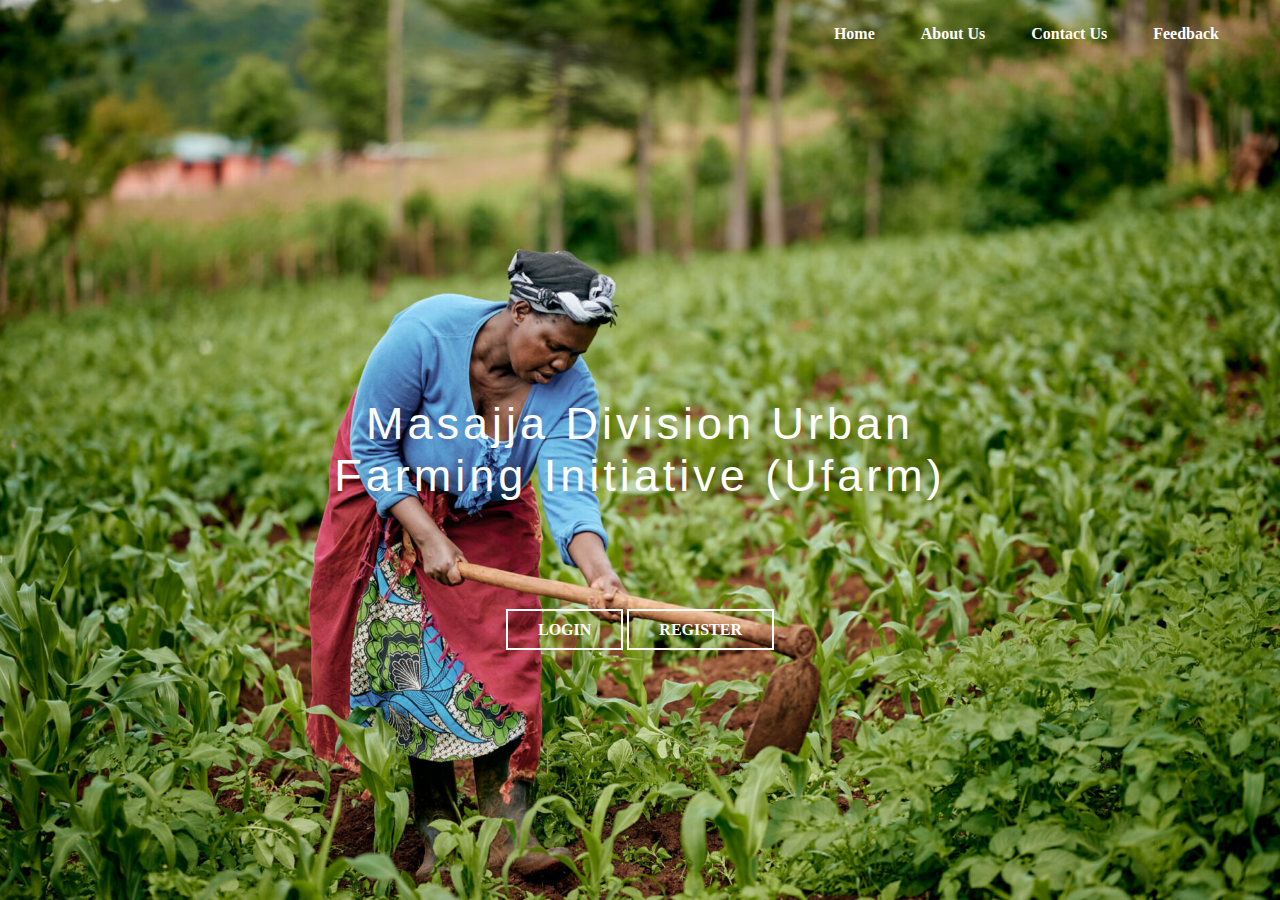
==== index.html @ 87e00b73 "1st commit" ====
<!doctype html>
<html lang="en">
  <head>
    <meta charset="utf-8">
    <meta name="viewport" content="width=device-width, initial-scale=1">
    <link href="css/boostrap-5.3/css/bootstrap.css" rel="stylesheet">
    <link rel="stylesheet" href="https://cdn.jsdelivr.net/npm/bootstrap-icons@1.10.3/font/bootstrap-icons.css">
    <link rel="stylesheet" href="/css/custom.css">
    <title>U-Farm</title>
  </head>
  <body>
   
    <header>
      <div class="main">
        <ul>
          <li><a href="#"><strong>Home</strong></a></li>
          <li><a href="/products.html"><strong>About Us</strong></a></li>
          <li><a href="/products.html"><strong>Contact Us</strong></a></li>
          <li><a href="/products.html"><strong>Feedback</strong></a></li>
        </ul>
      </div>
      <div class="title">
        <h1>Masajja Division Urban Farming Initiative (Ufarm)</h1>
      </div>
      <div class="button">
        <a href="/auth/login.html" class="btn"><strong>Login</strong></a>
        <a href="/auth/register.html" class="btn"><strong>Register</strong></a></div>
   


<!-- image slider
    <div class="container-fluid" id="slider-container">
        <div id="carouselExampleCaptions" class="carousel slide">
            <div class="carousel-indicators">
              <button type="button" data-bs-target="#carouselExampleCaptions" data-bs-slide-to="0" class="active" aria-current="true" aria-label="Slide 1"></button>
              <button type="button" data-bs-target="#carouselExampleCaptions" data-bs-slide-to="1" aria-label="Slide 2"></button>
              <button type="button" data-bs-target="#carouselExampleCaptions" data-bs-slide-to="2" aria-label="Slide 3"></button>
            </div>
            <div class="carousel-inner">
              <div class="carousel-item active">
                <img src="/images/farmer.jpg" class="d-block w-100" alt="...">
                <div class="carousel-caption d-none d-md-block">
                  <h5>First slide label</h5>
                  <p>Some representative placeholder content for the first slide.</p>
                </div>
              </div>
              <div class="carousel-item">
                <img src="/images/farmer.jpg" class="d-block w-100" alt="...">
                <div class="carousel-caption d-none d-md-block">
                  <h5>Second slide label</h5>
                  <p>Some representative placeholder content for the second slide.</p>
                </div>
              </div>
              <div class="carousel-item">
                <img src="/images/farmer.jpg" class="d-block w-100" alt="...">
                <div class="carousel-caption d-none d-md-block">
                  <h5>Third slide label</h5>
                  <p>Some representative placeholder content for the third slide.</p>
                </div>
              </div>
            </div>
            <button class="carousel-control-prev" type="button" data-bs-target="#carouselExampleCaptions" data-bs-slide="prev">
              <span class="carousel-control-prev-icon" aria-hidden="true"></span>
              <span class="visually-hidden">Previous</span>
            </button>
            <button class="carousel-control-next" type="button" data-bs-target="#carouselExampleCaptions" data-bs-slide="next">
              <span class="carousel-control-next-icon" aria-hidden="true"></span>
              <span class="visually-hidden">Next</span>
            </button>
          </div>
    </div> 

    <div class="container"></div> -->

</header>

    <script src="css/boostrap-5.3/js/bootstrap.bundle.js"></script>

    
  </body>
</html>
---- css/custom.css ----
/**********ABOUT US PAGE****************/
*{
	margin: 0;
	padding: 0;
	font-family: Century Gothic;
}

header{
	background-image: url('/images/farmer.jpg'); 
	height: 100vh;
	background-size: cover;
	background-position: center;
}

/*.d-block{
    height: 100vh;
	background-size: cover;
	background-position: center;
}*/


ul{
	float: right;
	list-style-type: none;
	margin-top: 25px;
}
ul li{
	display: inline-block;
}
ul li a{
	text-decoration: none;
	color: #fff;
    padding: 5px 20px;
    border: 1px solid transparent;
    transition: 0.6s ease;
}
ul li a:hover{
	background-color: #fff;
	color: #000;
}
ul li.active a{
		background-color: #fff;
	color: #000;
}
.logo img{
	float: left;
	width: 150px;
	height: auto;
}
.main{
	max-width: 1200px;
	margin: auto;
}
.title{
	position: absolute;
	top:50%;
	left: 50%;
	transform: translate(-50%,-50%);
}
.title h1{
	color:#fff;
	font-size: 45px;
}
.button{
	position: absolute;
	top:70%;
	left: 50%;
	transform: translate(-50%,-50%);
}
.btn{
	border: 2px solid #fff;
	padding: 10px 30px;
	color:#fff;
	text-decoration: none;
	transition: 0.6s ease;
}
.btn:hover{
		background-color: #fff;
	color: #000;
}

/**********ABOUT US PAGE ENDS****************/



/**************Login and Signup**************/


/*Sign up form css*/

body {
    background: #76b852;
    /* fallback for old browsers */
    background: -webkit-linear-gradient(to top, #76b852, #8DC26F);
    background: -moz-linear-gradient(to top, #76b852, #8DC26F);
    background: -o-linear-gradient(to top, #76b852, #8DC26F);
    background: linear-gradient(to top, #76b852, #8DC26F);
    background-size: cover;
    background-attachment: fixed;
    font-family: 'Roboto', sans-serif;
  }
  
  h1 {
    font-size: 3em;
    text-align: center;
    color: black;
    font-weight: 100;
    text-transform: capitalize;
    letter-spacing: 4px;
    font-family: 'Roboto', sans-serif;
  }
  
  /*-- main --*/
  .main-w3layouts {
    padding: 3em 0 1em;
  }
  
  .main-agileinfo {
    width: 35%;
    margin: 3em auto;
    background: rgba(0, 0, 0, 0.18);
    background-size: cover;
  }
  
  .agileits-top {
    padding: 3em;
  }
  
  input[type="text"], input[type="email"], input[type="password"] {
    font-size: 0.9em;
    color: #fff;
    font-weight: 100;
    width: 94.5%;
    display: block;
    border: none;
    padding: 0.8em;
    border: solid 1px rgba(255, 255, 255, 0.37);
    transition: all 0.3s cubic-bezier(0.64, 0.09, 0.08, 1);
    background: -webkit-linear-gradient(top, rgba(255, 255, 255, 0) 96%, #fff 4%);
    background: linear-gradient(to bottom, rgba(255, 255, 255, 0) 96%, #fff 4%);
    background-position: -800px 0;
    background-size: 100%;
    background-repeat: no-repeat;

    font-family: 'Roboto', sans-serif;
  }
  
  input.email, input.text.w3lpass {
    margin: 2em 0;
  }
  
  .text:focus, .text:valid {
    box-shadow: none;
    outline: none;
    background-position: 0 0;
  }
  
  
  
  ::-webkit-input-placeholder {
    color: #fff;
    font-weight: 100;
  }
  
  :-moz-placeholder {
    /* Firefox 18- */
    color: #fff;
  }
  
  ::-moz-placeholder {
    /* Firefox 19+ */
    color: #fff;
  }
  
  :-ms-input-placeholder {
    color: #fff;
  }
  
  input[type="submit"] {
    font-size: .9em;
    color: #fff;
    background: #76b852;
    outline: none;
    border: 1px solid #76b852;
    cursor: pointer;
    padding: 0.9em;
    
    width: 100%;
    margin: 2em 0;
    letter-spacing: 4px;
  }
  
  input[type="submit"]:hover {
    -webkit-transition: .5s all;
    -moz-transition: .5s all;
    -o-transition: .5s all;
    -ms-transition: .5s all;
    transition: .5s all;
    background: #8DC26F;
  }
  
  .agileits-top p {
    font-size: 1em;
    color: #fff;
    text-align: center;
    letter-spacing: 1px;
    font-weight: 300;
  }
  
  .agileits-top p a {
    color: #fff;
    -webkit-transition: .5s all;
    -moz-transition: .5s all;
    transition: .5s all;
    font-weight: 400;
  }
  
  .agileits-top p a:hover {
    color: #76b852;
  }
  
  /*-- //main --*/
  
  /*-- checkbox --*/
  .wthree-text label {
    font-size: 0.9em;
    color: #fff;
    font-weight: 200;
    cursor: pointer;
    position: relative;
  }
  
  input.checkbox {
    background: #8DC26F;
    cursor: pointer;
    width: 1.2em;
    height: 1.2em;
  }
  
  input.checkbox:before {
    content: "";
    position: absolute;
    width: 1.2em;
    height: 1.2em;
    background: inherit;
    cursor: pointer;
  }
  
  input.checkbox:after {
    content: "";
    position: absolute;
    top: 0px;
    left: 0;
    z-index: 1;
    width: 1.2em;
    height: 1.2em;
    border: 1px solid #fff;
    -webkit-transition: .4s ease-in-out;
    -moz-transition: .4s ease-in-out;
    -o-transition: .4s ease-in-out;
    transition: .4s ease-in-out;
  }
  
  input.checkbox:checked:after {
    -webkit-transform: rotate(-45deg);
    -moz-transform: rotate(-45deg);
    -o-transform: rotate(-45deg);
    -ms-transform: rotate(-45deg);
    transform: rotate(-45deg);
    height: .5rem;
    border-color: #fff;
    border-top-color: transparent;
    border-right-color: transparent;
  }
  
  .anim input.checkbox:checked:after {
    -webkit-transform: rotate(-45deg);
    -moz-transform: rotate(-45deg);
    -o-transform: rotate(-45deg);
    -ms-transform: rotate(-45deg);
    transform: rotate(-45deg);
    height: .5rem;
    border-color: transparent;
    border-right-color: transparent;
    animation: .4s rippling .4s ease;
    animation-fill-mode: forwards;
  }
  
  @keyframes rippling {
    50% {
      border-left-color: #fff;
    }
  
    100% {
      border-bottom-color: #fff;
      border-left-color: #fff;
    }
  }
  
  /*-- //checkbox --*/

  .wrapper {
    position: relative;
    overflow: hidden;
  }
  
  @-webkit-keyframes square {
    0% {
      -webkit-transform: translateY(0);
      -moz-transform: translateY(0);
      -o-transform: translateY(0);
      -ms-transform: translateY(0);
      transform: translateY(0);
    }
  
    100% {
      -webkit-transform: translateY(-700px) rotate(600deg);
      -moz-transform: translateY(-700px) rotate(600deg);
      -o-transform: translateY(-700px) rotate(600deg);
      -ms-transform: translateY(-700px) rotate(600deg);
      transform: translateY(-700px) rotate(600deg);
    }
  }
  
  @keyframes square {
    0% {
      -webkit-transform: translateY(0);
      -moz-transform: translateY(0);
      -o-transform: translateY(0);
      -ms-transform: translateY(0);
      transform: translateY(0);
    }
  
    100% {
      -webkit-transform: translateY(-700px) rotate(600deg);
      -moz-transform: translateY(-700px) rotate(600deg);
      -o-transform: translateY(-700px) rotate(600deg);
      -ms-transform: translateY(-700px) rotate(600deg);
      transform: translateY(-700px) rotate(600deg);
    }
  }
  
    .wthree-text ul li, .wthree-text ul li:nth-child(2) {
      display: block;
      float: none;
    }
  
    .wthree-text ul li:nth-child(2) {
      margin-top: 1.5em;
    }
  
    input[type="submit"] {
      margin: 2em 0 1.5em;
      letter-spacing: 3px;
    }
  
    input[type="submit"] {
      margin: 2em 0 1.5em;
    }
  
    .colorlibcopy-agile {
      margin: 1em 0 1em;
    }
  
    .colorlibcopy-agile p {
      padding: 0 1em;
    }
  
  
  @media(max-width:375px) {
    .agileits-top p {
      letter-spacing: 0px;
    }
  }
  
  @media(max-width:320px) {
    .main-w3layouts {
      padding: 1.5em 0 0;
    }
  
    .agileits-top {
      padding: 1.2em;
    }
  
    .colorlibcopy-agile {
      margin: 0 0 1em;
    }
  
    input[type="text"], input[type="email"], input[type="password"] {
      width: 89.5%;
      font-size: 0.85em;
    }
  
    .main-agileinfo {
      width: 92%;
      margin: 1em auto;
    }
  
    input[type="submit"] {
      margin: 1.5em 0;
      padding: 0.8em;
      font-size: .85em;
    }
  
    .colorlibcopy-agile p {
      font-size: .85em;
    }
  
    .wthree-text label {
      font-size: 0.85em;
    }
  
    .main-w3layouts {
      padding: 1em 0 0;
    }
  }

  /*End of Sign up AND login form css*/


  /***********Body CSS*********/


/*Typography*/
html {font: 16px 'Open Sans Condensed', 'Roboto Condensed', Verdana, sans-serif;}
h1 {font-size: 2.25em;}
h2 {font-size: 2em;}
h3 {font-size: 1.75em;}
h4 {font-size: 1.5em;}
p {font-size: 1.25em;}
/*Layout*/
html,
body {
  width: 100%;
  height: 100%;
}

.wrapper {
  margin: auto;
  width: 60em;/*960px*/
  //min-height: 100%;
}

header,
nav,
section,
footer {
  float: left;
  width: 100%;
}
a {
  text-decoration: none;
  transition: color .25s;
}
.button {
  display: block;
  padding: .75em 1.25em;
  font-size: 1em;
  font-weight: bold;
  text-transform: uppercase;
}


/*Sections*/
section {margin: 1em 0;}
section h1 {text-transform: uppercase;}

.vertical {
  width: 0;
  height: 10px;
}
/*Intro*/
.sec-intro {position: relative;}
.sec-intro img {
  width: 100%;
}
.sec-intro h1 {
  position: absolute;
  bottom: .5em;
  left: .5em;
  padding: .5em;
  background: rgba(0,0,0,.5);
  color: #fff;
}
/*Boxes*/
.box {
  float: left;
  padding: 1.5em 1em;
  width: 25%;
  height: 400px;
  border-top: .1em solid lightGrey;
}

.box:last-child {border-right: .1em solid $lightGrey;}
.box h1 {text-align: center;}
.box p {
  margin-top: 4em;
  height: 6em;
  text-align: justify;
}
.box .button {
  margin: 4em auto;
}
/*Events*/
.sec-events > h1 {margin-top: 1em;}
.sec-events article {
  float: left;
  padding: 0 .25em;
  width: 25%;
  text-align: justify;
}
.sec-events article h1,
.sec-events article p {
  display: block;
  margin: .5em 0;
  padding: .25em 1em;
  font-size: 110%;
}
.sec-events article a {float: right;padding-right: 1em;}
.sec-events article h1 {font-weight: bold;text-align: center;}
/*Projects*/
.sec-projects {width: 60%;}
.sec-projects > h1 {
  margin-top: 1em;
  text-align: center;
}
.sec-projects article {
  padding: .5em 0;
  width: 100%;
}
.sec-projects article h1,
.sec-projects article p {font-size: 110%;}
.sec-projects article h1 {font-weight: bold;}
.sec-projects article p {
  margin: .5em .5em .5em 0;
  text-align: justify;
}
.sec-projects p a {float: right;}
.sec-projects button {
  position: relative;
  left: 80%;
}
/*Standards*/
.sec-standards {width: 40%;}
.sec-standards > h1 {
  margin-top: 1em;
  text-align: center;
}
.sec-standards article {
  float: left;
  padding: .5em 1em;
  width: 50%;
  text-align: justify;
}
.sec-standards article:last-child {padding: .5em 0;}
.sec-standards article h1 {text-align: center;}
/*Partners*/
.sec-partners h1 {margin-top: 1em;}
.sec-partners .row {
  float: left;
  margin: 2em 0;
  width: 100%;
}
.logo-container {
  float: left;
  width: 16%;
  width: 100px;
}
.logo-container:not(:first-child) {margin-left: 7.5%;}
.logo-container:first-child {margin-top: .2em;}
.logo-container:nth-of-type(2) img {margin-top: 1.2em}
.logo-container:nth-of-type(3) img {margin-top: 1.8em;}
.logo-container:nth-of-type(4) img {margin-top: 2.35em;}
.logo-container:nth-of-type(5) img {margin-top: .35em;}
.logo-container:last-of-type img {margin-top: .65em;}
.sec-partners img {
  float: left;
  width: 100%;
}
/*Footer*/
footer {
  padding: 2em 0;
  width: 100%;
  text-align: center;
  background: lightGrey;
}
footer .nav-ul {justify-content: center;margin-bottom: 1em;}
footer li:not(:first-child) {margin-left: .75em;}
footer li:first-child a {color:Black;}
footer a {
  font-size: 1.25em;
  font-weight: bold;
  color: black;
}
.copy {font-size: .85em;}

span{
    color: rgb(65, 196, 225);
}

/**************Login and Signup ends here*******/
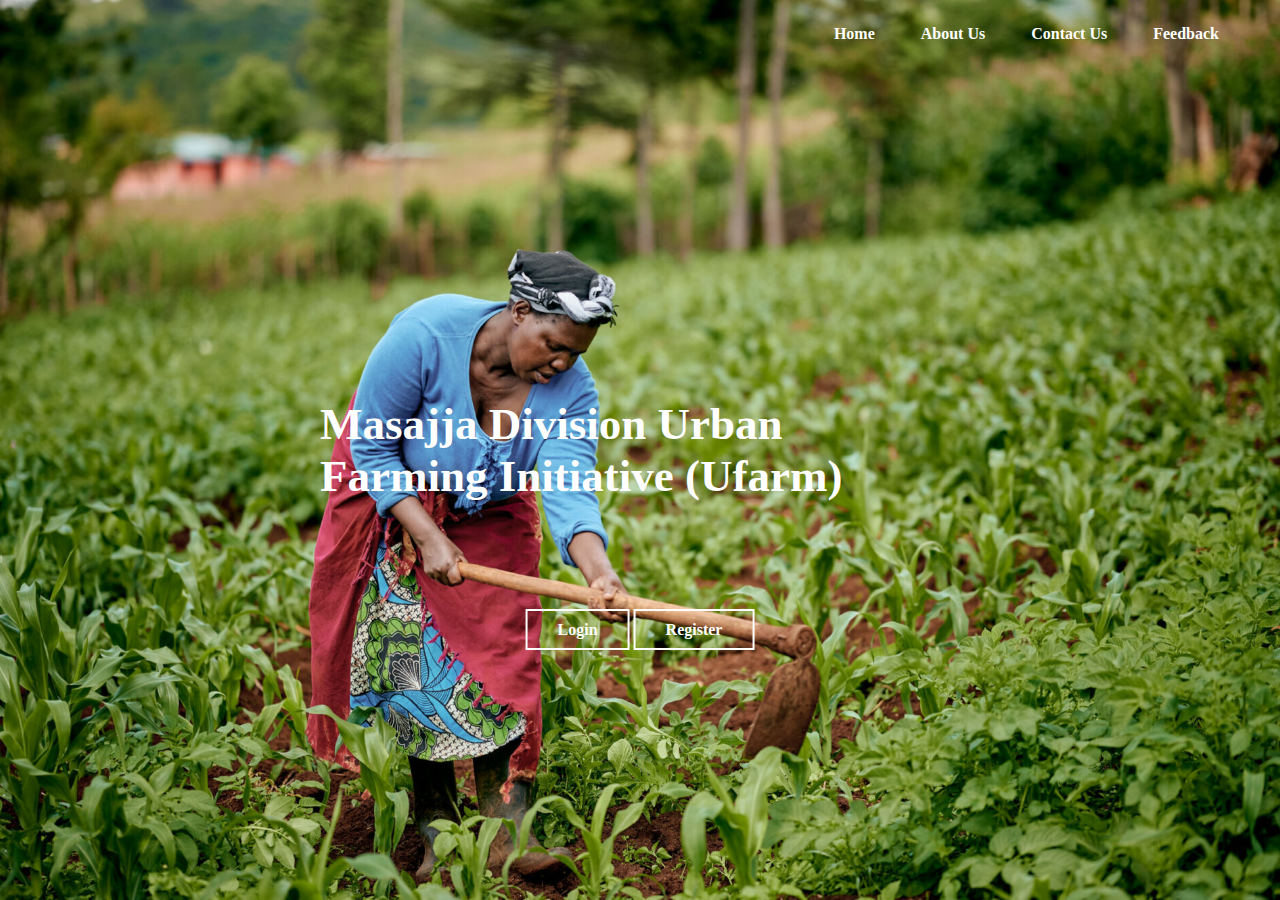
==== commit 72e616b6: "1st commit2" ====
--- a/index.html
+++ b/index.html
@@ -27,55 +27,10 @@
         <a href="/auth/register.html" class="btn"><strong>Register</strong></a></div>
    
 
-
-<!-- image slider
-    <div class="container-fluid" id="slider-container">
-        <div id="carouselExampleCaptions" class="carousel slide">
-            <div class="carousel-indicators">
-              <button type="button" data-bs-target="#carouselExampleCaptions" data-bs-slide-to="0" class="active" aria-current="true" aria-label="Slide 1"></button>
-              <button type="button" data-bs-target="#carouselExampleCaptions" data-bs-slide-to="1" aria-label="Slide 2"></button>
-              <button type="button" data-bs-target="#carouselExampleCaptions" data-bs-slide-to="2" aria-label="Slide 3"></button>
-            </div>
-            <div class="carousel-inner">
-              <div class="carousel-item active">
-                <img src="/images/farmer.jpg" class="d-block w-100" alt="...">
-                <div class="carousel-caption d-none d-md-block">
-                  <h5>First slide label</h5>
-                  <p>Some representative placeholder content for the first slide.</p>
-                </div>
-              </div>
-              <div class="carousel-item">
-                <img src="/images/farmer.jpg" class="d-block w-100" alt="...">
-                <div class="carousel-caption d-none d-md-block">
-                  <h5>Second slide label</h5>
-                  <p>Some representative placeholder content for the second slide.</p>
-                </div>
-              </div>
-              <div class="carousel-item">
-                <img src="/images/farmer.jpg" class="d-block w-100" alt="...">
-                <div class="carousel-caption d-none d-md-block">
-                  <h5>Third slide label</h5>
-                  <p>Some representative placeholder content for the third slide.</p>
-                </div>
-              </div>
-            </div>
-            <button class="carousel-control-prev" type="button" data-bs-target="#carouselExampleCaptions" data-bs-slide="prev">
-              <span class="carousel-control-prev-icon" aria-hidden="true"></span>
-              <span class="visually-hidden">Previous</span>
-            </button>
-            <button class="carousel-control-next" type="button" data-bs-target="#carouselExampleCaptions" data-bs-slide="next">
-              <span class="carousel-control-next-icon" aria-hidden="true"></span>
-              <span class="visually-hidden">Next</span>
-            </button>
-          </div>
-    </div> 
-
-    <div class="container"></div> -->
-
 </header>
 
     <script src="css/boostrap-5.3/js/bootstrap.bundle.js"></script>
 
-    
+    <script src="js/custom.js"></script>
   </body>
 </html>
--- a/css/custom.css
+++ b/css/custom.css
@@ -11,12 +11,6 @@
 	background-size: cover;
 	background-position: center;
 }
-
-/*.d-block{
-    height: 100vh;
-	background-size: cover;
-	background-position: center;
-}*/
 
 
 ul{
@@ -80,522 +74,3 @@
 }
 
 /**********ABOUT US PAGE ENDS****************/
-
-
-
-/**************Login and Signup**************/
-
-
-/*Sign up form css*/
-
-body {
-    background: #76b852;
-    /* fallback for old browsers */
-    background: -webkit-linear-gradient(to top, #76b852, #8DC26F);
-    background: -moz-linear-gradient(to top, #76b852, #8DC26F);
-    background: -o-linear-gradient(to top, #76b852, #8DC26F);
-    background: linear-gradient(to top, #76b852, #8DC26F);
-    background-size: cover;
-    background-attachment: fixed;
-    font-family: 'Roboto', sans-serif;
-  }
-  
-  h1 {
-    font-size: 3em;
-    text-align: center;
-    color: black;
-    font-weight: 100;
-    text-transform: capitalize;
-    letter-spacing: 4px;
-    font-family: 'Roboto', sans-serif;
-  }
-  
-  /*-- main --*/
-  .main-w3layouts {
-    padding: 3em 0 1em;
-  }
-  
-  .main-agileinfo {
-    width: 35%;
-    margin: 3em auto;
-    background: rgba(0, 0, 0, 0.18);
-    background-size: cover;
-  }
-  
-  .agileits-top {
-    padding: 3em;
-  }
-  
-  input[type="text"], input[type="email"], input[type="password"] {
-    font-size: 0.9em;
-    color: #fff;
-    font-weight: 100;
-    width: 94.5%;
-    display: block;
-    border: none;
-    padding: 0.8em;
-    border: solid 1px rgba(255, 255, 255, 0.37);
-    transition: all 0.3s cubic-bezier(0.64, 0.09, 0.08, 1);
-    background: -webkit-linear-gradient(top, rgba(255, 255, 255, 0) 96%, #fff 4%);
-    background: linear-gradient(to bottom, rgba(255, 255, 255, 0) 96%, #fff 4%);
-    background-position: -800px 0;
-    background-size: 100%;
-    background-repeat: no-repeat;
-
-    font-family: 'Roboto', sans-serif;
-  }
-  
-  input.email, input.text.w3lpass {
-    margin: 2em 0;
-  }
-  
-  .text:focus, .text:valid {
-    box-shadow: none;
-    outline: none;
-    background-position: 0 0;
-  }
-  
-  
-  
-  ::-webkit-input-placeholder {
-    color: #fff;
-    font-weight: 100;
-  }
-  
-  :-moz-placeholder {
-    /* Firefox 18- */
-    color: #fff;
-  }
-  
-  ::-moz-placeholder {
-    /* Firefox 19+ */
-    color: #fff;
-  }
-  
-  :-ms-input-placeholder {
-    color: #fff;
-  }
-  
-  input[type="submit"] {
-    font-size: .9em;
-    color: #fff;
-    background: #76b852;
-    outline: none;
-    border: 1px solid #76b852;
-    cursor: pointer;
-    padding: 0.9em;
-    
-    width: 100%;
-    margin: 2em 0;
-    letter-spacing: 4px;
-  }
-  
-  input[type="submit"]:hover {
-    -webkit-transition: .5s all;
-    -moz-transition: .5s all;
-    -o-transition: .5s all;
-    -ms-transition: .5s all;
-    transition: .5s all;
-    background: #8DC26F;
-  }
-  
-  .agileits-top p {
-    font-size: 1em;
-    color: #fff;
-    text-align: center;
-    letter-spacing: 1px;
-    font-weight: 300;
-  }
-  
-  .agileits-top p a {
-    color: #fff;
-    -webkit-transition: .5s all;
-    -moz-transition: .5s all;
-    transition: .5s all;
-    font-weight: 400;
-  }
-  
-  .agileits-top p a:hover {
-    color: #76b852;
-  }
-  
-  /*-- //main --*/
-  
-  /*-- checkbox --*/
-  .wthree-text label {
-    font-size: 0.9em;
-    color: #fff;
-    font-weight: 200;
-    cursor: pointer;
-    position: relative;
-  }
-  
-  input.checkbox {
-    background: #8DC26F;
-    cursor: pointer;
-    width: 1.2em;
-    height: 1.2em;
-  }
-  
-  input.checkbox:before {
-    content: "";
-    position: absolute;
-    width: 1.2em;
-    height: 1.2em;
-    background: inherit;
-    cursor: pointer;
-  }
-  
-  input.checkbox:after {
-    content: "";
-    position: absolute;
-    top: 0px;
-    left: 0;
-    z-index: 1;
-    width: 1.2em;
-    height: 1.2em;
-    border: 1px solid #fff;
-    -webkit-transition: .4s ease-in-out;
-    -moz-transition: .4s ease-in-out;
-    -o-transition: .4s ease-in-out;
-    transition: .4s ease-in-out;
-  }
-  
-  input.checkbox:checked:after {
-    -webkit-transform: rotate(-45deg);
-    -moz-transform: rotate(-45deg);
-    -o-transform: rotate(-45deg);
-    -ms-transform: rotate(-45deg);
-    transform: rotate(-45deg);
-    height: .5rem;
-    border-color: #fff;
-    border-top-color: transparent;
-    border-right-color: transparent;
-  }
-  
-  .anim input.checkbox:checked:after {
-    -webkit-transform: rotate(-45deg);
-    -moz-transform: rotate(-45deg);
-    -o-transform: rotate(-45deg);
-    -ms-transform: rotate(-45deg);
-    transform: rotate(-45deg);
-    height: .5rem;
-    border-color: transparent;
-    border-right-color: transparent;
-    animation: .4s rippling .4s ease;
-    animation-fill-mode: forwards;
-  }
-  
-  @keyframes rippling {
-    50% {
-      border-left-color: #fff;
-    }
-  
-    100% {
-      border-bottom-color: #fff;
-      border-left-color: #fff;
-    }
-  }
-  
-  /*-- //checkbox --*/
-
-  .wrapper {
-    position: relative;
-    overflow: hidden;
-  }
-  
-  @-webkit-keyframes square {
-    0% {
-      -webkit-transform: translateY(0);
-      -moz-transform: translateY(0);
-      -o-transform: translateY(0);
-      -ms-transform: translateY(0);
-      transform: translateY(0);
-    }
-  
-    100% {
-      -webkit-transform: translateY(-700px) rotate(600deg);
-      -moz-transform: translateY(-700px) rotate(600deg);
-      -o-transform: translateY(-700px) rotate(600deg);
-      -ms-transform: translateY(-700px) rotate(600deg);
-      transform: translateY(-700px) rotate(600deg);
-    }
-  }
-  
-  @keyframes square {
-    0% {
-      -webkit-transform: translateY(0);
-      -moz-transform: translateY(0);
-      -o-transform: translateY(0);
-      -ms-transform: translateY(0);
-      transform: translateY(0);
-    }
-  
-    100% {
-      -webkit-transform: translateY(-700px) rotate(600deg);
-      -moz-transform: translateY(-700px) rotate(600deg);
-      -o-transform: translateY(-700px) rotate(600deg);
-      -ms-transform: translateY(-700px) rotate(600deg);
-      transform: translateY(-700px) rotate(600deg);
-    }
-  }
-  
-    .wthree-text ul li, .wthree-text ul li:nth-child(2) {
-      display: block;
-      float: none;
-    }
-  
-    .wthree-text ul li:nth-child(2) {
-      margin-top: 1.5em;
-    }
-  
-    input[type="submit"] {
-      margin: 2em 0 1.5em;
-      letter-spacing: 3px;
-    }
-  
-    input[type="submit"] {
-      margin: 2em 0 1.5em;
-    }
-  
-    .colorlibcopy-agile {
-      margin: 1em 0 1em;
-    }
-  
-    .colorlibcopy-agile p {
-      padding: 0 1em;
-    }
-  
-  
-  @media(max-width:375px) {
-    .agileits-top p {
-      letter-spacing: 0px;
-    }
-  }
-  
-  @media(max-width:320px) {
-    .main-w3layouts {
-      padding: 1.5em 0 0;
-    }
-  
-    .agileits-top {
-      padding: 1.2em;
-    }
-  
-    .colorlibcopy-agile {
-      margin: 0 0 1em;
-    }
-  
-    input[type="text"], input[type="email"], input[type="password"] {
-      width: 89.5%;
-      font-size: 0.85em;
-    }
-  
-    .main-agileinfo {
-      width: 92%;
-      margin: 1em auto;
-    }
-  
-    input[type="submit"] {
-      margin: 1.5em 0;
-      padding: 0.8em;
-      font-size: .85em;
-    }
-  
-    .colorlibcopy-agile p {
-      font-size: .85em;
-    }
-  
-    .wthree-text label {
-      font-size: 0.85em;
-    }
-  
-    .main-w3layouts {
-      padding: 1em 0 0;
-    }
-  }
-
-  /*End of Sign up AND login form css*/
-
-
-  /***********Body CSS*********/
-
-
-/*Typography*/
-html {font: 16px 'Open Sans Condensed', 'Roboto Condensed', Verdana, sans-serif;}
-h1 {font-size: 2.25em;}
-h2 {font-size: 2em;}
-h3 {font-size: 1.75em;}
-h4 {font-size: 1.5em;}
-p {font-size: 1.25em;}
-/*Layout*/
-html,
-body {
-  width: 100%;
-  height: 100%;
-}
-
-.wrapper {
-  margin: auto;
-  width: 60em;/*960px*/
-  //min-height: 100%;
-}
-
-header,
-nav,
-section,
-footer {
-  float: left;
-  width: 100%;
-}
-a {
-  text-decoration: none;
-  transition: color .25s;
-}
-.button {
-  display: block;
-  padding: .75em 1.25em;
-  font-size: 1em;
-  font-weight: bold;
-  text-transform: uppercase;
-}
-
-
-/*Sections*/
-section {margin: 1em 0;}
-section h1 {text-transform: uppercase;}
-
-.vertical {
-  width: 0;
-  height: 10px;
-}
-/*Intro*/
-.sec-intro {position: relative;}
-.sec-intro img {
-  width: 100%;
-}
-.sec-intro h1 {
-  position: absolute;
-  bottom: .5em;
-  left: .5em;
-  padding: .5em;
-  background: rgba(0,0,0,.5);
-  color: #fff;
-}
-/*Boxes*/
-.box {
-  float: left;
-  padding: 1.5em 1em;
-  width: 25%;
-  height: 400px;
-  border-top: .1em solid lightGrey;
-}
-
-.box:last-child {border-right: .1em solid $lightGrey;}
-.box h1 {text-align: center;}
-.box p {
-  margin-top: 4em;
-  height: 6em;
-  text-align: justify;
-}
-.box .button {
-  margin: 4em auto;
-}
-/*Events*/
-.sec-events > h1 {margin-top: 1em;}
-.sec-events article {
-  float: left;
-  padding: 0 .25em;
-  width: 25%;
-  text-align: justify;
-}
-.sec-events article h1,
-.sec-events article p {
-  display: block;
-  margin: .5em 0;
-  padding: .25em 1em;
-  font-size: 110%;
-}
-.sec-events article a {float: right;padding-right: 1em;}
-.sec-events article h1 {font-weight: bold;text-align: center;}
-/*Projects*/
-.sec-projects {width: 60%;}
-.sec-projects > h1 {
-  margin-top: 1em;
-  text-align: center;
-}
-.sec-projects article {
-  padding: .5em 0;
-  width: 100%;
-}
-.sec-projects article h1,
-.sec-projects article p {font-size: 110%;}
-.sec-projects article h1 {font-weight: bold;}
-.sec-projects article p {
-  margin: .5em .5em .5em 0;
-  text-align: justify;
-}
-.sec-projects p a {float: right;}
-.sec-projects button {
-  position: relative;
-  left: 80%;
-}
-/*Standards*/
-.sec-standards {width: 40%;}
-.sec-standards > h1 {
-  margin-top: 1em;
-  text-align: center;
-}
-.sec-standards article {
-  float: left;
-  padding: .5em 1em;
-  width: 50%;
-  text-align: justify;
-}
-.sec-standards article:last-child {padding: .5em 0;}
-.sec-standards article h1 {text-align: center;}
-/*Partners*/
-.sec-partners h1 {margin-top: 1em;}
-.sec-partners .row {
-  float: left;
-  margin: 2em 0;
-  width: 100%;
-}
-.logo-container {
-  float: left;
-  width: 16%;
-  width: 100px;
-}
-.logo-container:not(:first-child) {margin-left: 7.5%;}
-.logo-container:first-child {margin-top: .2em;}
-.logo-container:nth-of-type(2) img {margin-top: 1.2em}
-.logo-container:nth-of-type(3) img {margin-top: 1.8em;}
-.logo-container:nth-of-type(4) img {margin-top: 2.35em;}
-.logo-container:nth-of-type(5) img {margin-top: .35em;}
-.logo-container:last-of-type img {margin-top: .65em;}
-.sec-partners img {
-  float: left;
-  width: 100%;
-}
-/*Footer*/
-footer {
-  padding: 2em 0;
-  width: 100%;
-  text-align: center;
-  background: lightGrey;
-}
-footer .nav-ul {justify-content: center;margin-bottom: 1em;}
-footer li:not(:first-child) {margin-left: .75em;}
-footer li:first-child a {color:Black;}
-footer a {
-  font-size: 1.25em;
-  font-weight: bold;
-  color: black;
-}
-.copy {font-size: .85em;}
-
-span{
-    color: rgb(65, 196, 225);
-}
-
-/**************Login and Signup ends here*******/
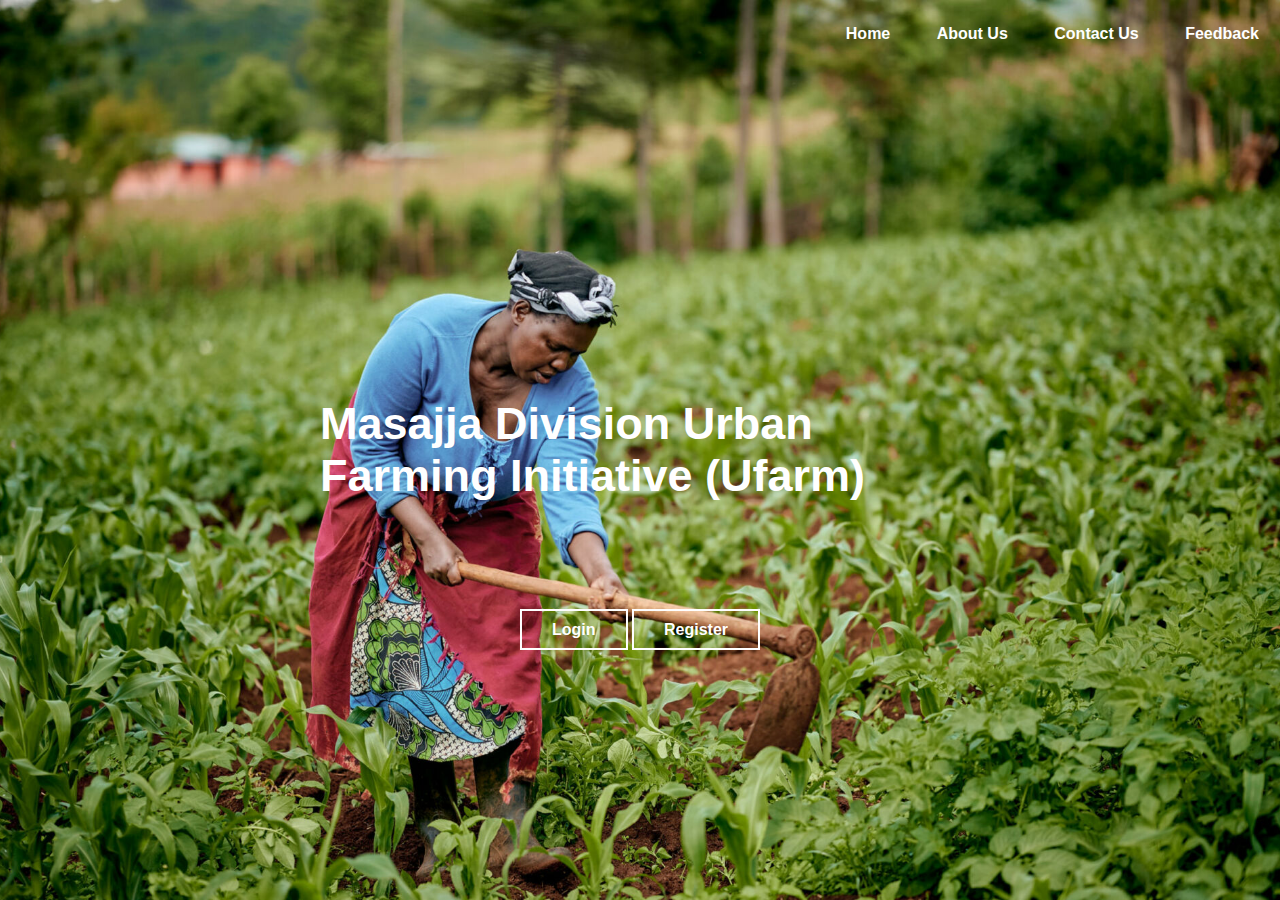
==== commit 0d8289f0: "1st commit4" ====
--- a/index.html
+++ b/index.html
@@ -1,36 +1,27 @@
 <!doctype html>
 <html lang="en">
-  <head>
+<head>
     <meta charset="utf-8">
     <meta name="viewport" content="width=device-width, initial-scale=1">
-    <link href="css/boostrap-5.3/css/bootstrap.css" rel="stylesheet">
-    <link rel="stylesheet" href="https://cdn.jsdelivr.net/npm/bootstrap-icons@1.10.3/font/bootstrap-icons.css">
-    <link rel="stylesheet" href="/css/custom.css">
+    <link rel="stylesheet" href="index.css">
     <title>U-Farm</title>
-  </head>
-  <body>
+</head>
+<body>
+    <header>
+            <ul>
+                <li><a href="index.html"><strong>Home</strong></a></li>
+                <li><a href="/products.html"><strong>About Us</strong></a></li>
+                <li><a href="/products.html"><strong>Contact Us</strong></a></li>
+                <li><a href="/products.html"><strong>Feedback</strong></a></li>
+            </ul>
+    </header>
+        <div class="title">
+            <h1>Masajja Division Urban Farming Initiative (Ufarm)</h1>
+        </div>
+        <div class="button">
+            <a href="login.html" class="btn"><strong>Login</strong></a>
+            <a href="register.html" class="btn"><strong>Register</strong></a>
+        </div>
    
-    <header>
-      <div class="main">
-        <ul>
-          <li><a href="#"><strong>Home</strong></a></li>
-          <li><a href="/products.html"><strong>About Us</strong></a></li>
-          <li><a href="/products.html"><strong>Contact Us</strong></a></li>
-          <li><a href="/products.html"><strong>Feedback</strong></a></li>
-        </ul>
-      </div>
-      <div class="title">
-        <h1>Masajja Division Urban Farming Initiative (Ufarm)</h1>
-      </div>
-      <div class="button">
-        <a href="/auth/login.html" class="btn"><strong>Login</strong></a>
-        <a href="/auth/register.html" class="btn"><strong>Register</strong></a></div>
-   
-
-</header>
-
-    <script src="css/boostrap-5.3/js/bootstrap.bundle.js"></script>
-
-    <script src="js/custom.js"></script>
-  </body>
+</body>
 </html>
--- a/index.css
+++ b/index.css
@@ -0,0 +1,74 @@
+/**********ABOUT US PAGE****************/
+*{
+	margin: 0;
+	padding: 0;
+	font-family:'Lucida Sans', 'Lucida Sans Regular', 'Lucida Grande', 'Lucida Sans Unicode', Geneva, Verdana, sans-serif;
+}
+
+html{
+	background-image: url('farmer.jpg'); 
+	height: 100vh;
+	background-size: cover;
+	background-position: center;
+}
+
+ul{
+	float: right;
+	list-style-type: none;
+	margin-top: 25px;
+}
+
+ul li{
+	display: inline-block;
+}
+
+ul li a{
+	text-decoration: none;
+	color: #fff;
+    padding: 5px 20px;
+    border: 1px solid transparent;
+    transition: 0.6s ease;
+}
+
+ul li a:hover{
+	background-color: #fff;
+	color: #000;
+}
+
+.title{
+	position: absolute;
+	top:50%;
+	left: 50%;
+	transform: translate(-50%,-50%);
+}
+
+.title h1{
+	color:#fff;
+	font-size: 45px;
+}
+
+.button{
+	position: absolute;
+	top:70%;
+	left: 50%;
+	transform: translate(-50%,-50%);
+}
+
+.btn{
+	border: 2px solid #fff;
+	padding: 10px 30px;
+	color:#fff;
+	text-decoration: none;
+	transition: 0.6s ease;
+}
+
+.btn:hover{
+		background-color: #fff;
+	color: #000;
+}
+
+/**********ABOUT US PAGE ENDS****************/
+
+
+
+
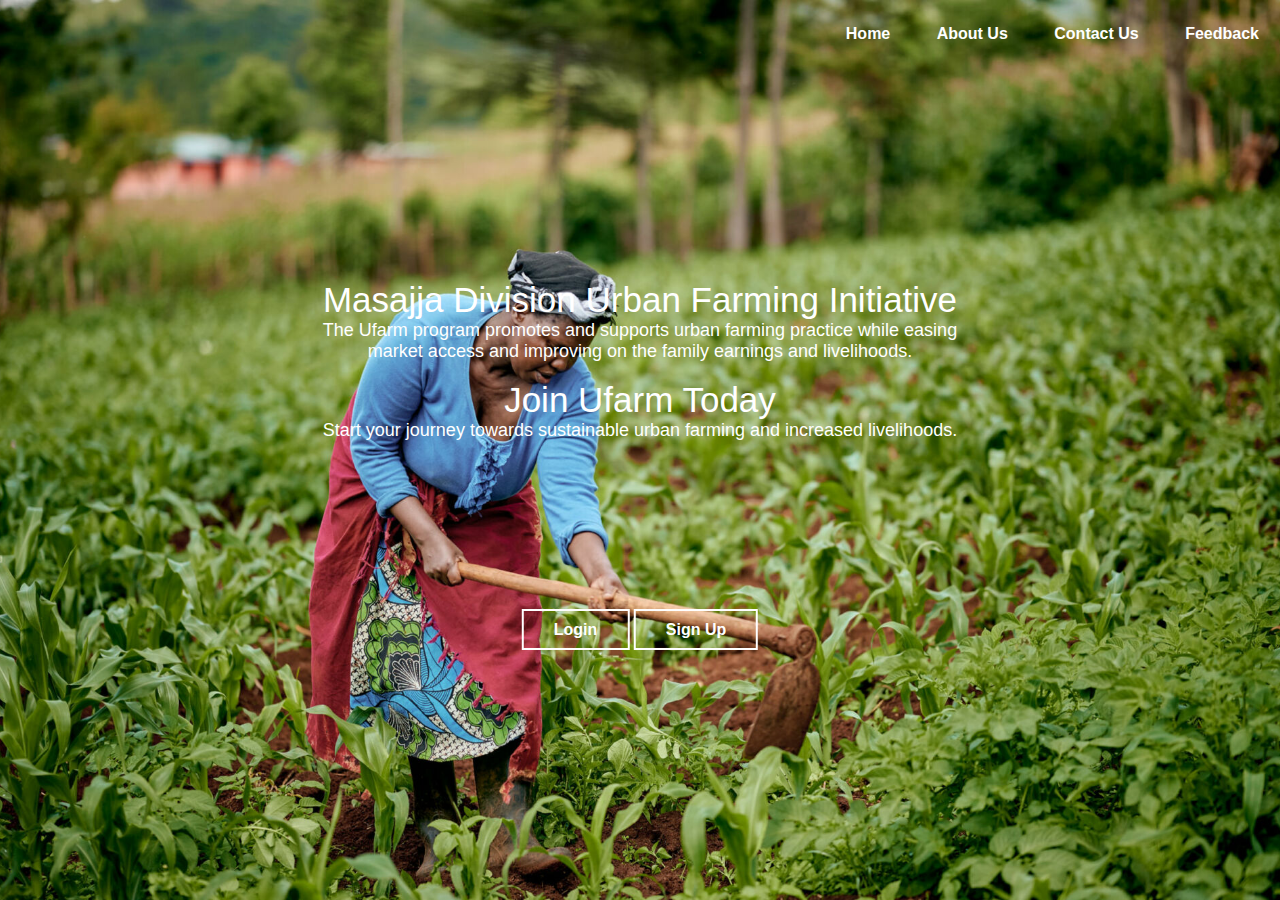
==== commit 9a6d7952: "1st commit45" ====
--- a/index.html
+++ b/index.html
@@ -7,21 +7,34 @@
     <title>U-Farm</title>
 </head>
 <body>
-    <header>
-            <ul>
-                <li><a href="index.html"><strong>Home</strong></a></li>
-                <li><a href="/products.html"><strong>About Us</strong></a></li>
-                <li><a href="/products.html"><strong>Contact Us</strong></a></li>
-                <li><a href="/products.html"><strong>Feedback</strong></a></li>
-            </ul>
-    </header>
-        <div class="title">
-            <h1>Masajja Division Urban Farming Initiative (Ufarm)</h1>
-        </div>
-        <div class="button">
-            <a href="login.html" class="btn"><strong>Login</strong></a>
-            <a href="register.html" class="btn"><strong>Register</strong></a>
-        </div>
-   
+    <ul>
+        <li><a href="index.html"><strong>Home</strong></a></li>
+        <li><a href="/products.html"><strong>About Us</strong></a></li>
+        <li><a href="/products.html"><strong>Contact Us</strong></a></li>
+        <li><a href="/products.html"><strong>Feedback</strong></a></li>
+    </ul>
+    <div class="title">
+        <h1>Masajja Division Urban Farming Initiative</h1>
+
+        <p>The Ufarm program promotes and supports urban farming practice while easing market access and improving on the family earnings and livelihoods.</p><br>
+
+        <h1>Join Ufarm Today</h1>
+        <p>Start your journey towards sustainable urban farming and increased livelihoods.</p>
+    </div><br><br>
+
+    <div class="button">
+        <a href="login.html" class="btn"><strong>Login</strong></a>
+        <a href="register.html" class="btn"><strong>Sign Up</strong></a>
+    </div>
 </body>
 </html>
+
+
+
+
+
+
+
+
+
+
--- a/index.css
+++ b/index.css
@@ -37,15 +37,24 @@
 
 .title{
 	position: absolute;
-	top:50%;
+	top:40%;
 	left: 50%;
 	transform: translate(-50%,-50%);
 }
 
 .title h1{
 	color:#fff;
-	font-size: 45px;
-}
+	font-size: 35px;
+	text-align: center;
+}
+
+.title p{
+	color:#fff;
+	font-size: 18px;
+	text-align: center;
+}
+
+
 
 .button{
 	position: absolute;
@@ -69,6 +78,171 @@
 
 /**********ABOUT US PAGE ENDS****************/
 
-
-
-
+/*Start of Sign up AND login form css*/
+
+h1 {
+    font-size: 2.5em;
+    text-align: center;
+    color: #fff;
+    font-weight: 100;
+}
+  
+  /*-- main --*/
+  
+.main-agileinfo {
+    width: 30%;
+    margin: 3em auto;
+    background: rgba(0, 0, 0, 0.18);
+    background-size: cover;
+}
+  
+.agileits-top {
+    padding: 3em;
+}
+  
+input[type="text"], input[type="email"], input[type="password"] {
+    font-size: 0.9em;
+    color: #fff;
+    font-weight: 100;
+    width: 94.5%;
+    display: block;
+    border: none;
+    padding: 0.8em;
+    border: solid 1px rgba(255, 255, 255, 0.37);
+    transition: all 0.3s cubic-bezier(0.64, 0.09, 0.08, 1);
+    background: -webkit-linear-gradient(top, rgba(255, 255, 255, 0) 96%, #fff 4%);
+    background: linear-gradient(to bottom, rgba(255, 255, 255, 0) 96%, #fff 4%);
+    background-position: -800px 0;
+    background-size: 100%;
+    background-repeat: no-repeat;
+}
+  
+input.email, input.text.w3lpass {
+    margin: 2em 0;
+}
+  
+.text:focus, .text:valid {
+    box-shadow: none;
+    outline: none;
+    background-position: 0 0;
+}
+  
+  
+::-webkit-input-placeholder {
+    color: #fff;
+    font-weight: 100;
+}
+  
+input[type="submit"] {
+    font-size: 1em;
+    color: #fff;
+    background: #6ab741;
+    border: 1px solid #54a629;
+    padding: 1em;   
+    width: 103%;
+}
+  
+input[type="submit"]:hover {
+    -webkit-transition: .5s all;
+    -moz-transition: .5s all;
+    -o-transition: .5s all;
+    -ms-transition: .5s all;
+    transition: .5s all;
+    background: rgb(32, 191, 32);
+}
+  
+.agileits-top p {
+    font-size: 1em;
+    color: #fff;
+    text-align: center;
+    letter-spacing: 1px;
+    font-weight: 300;
+}
+  
+.agileits-top p a {
+    color: #fff;
+    -webkit-transition: .5s all;
+    -moz-transition: .5s all;
+    transition: .5s all;
+    font-weight: 400;
+}
+  
+.agileits-top p a:hover {
+    color: rgb(32, 191, 32);
+}
+  
+  /*-- //main --*/
+  
+/*-- checkbox --*/
+.wthree-text label {
+    font-size: 1em;
+    color: #fff;
+    font-weight: 300;
+    position: relative;
+  }
+  
+input.checkbox {
+    background: rgb(32, 191, 32);
+    width: 1em;
+    height: 1em;
+    
+}
+  
+input.checkbox:before {
+    content: "";
+    position: absolute;
+    width: 1.2em;
+    height: 1.2em;
+    background: inherit;
+    cursor: pointer;
+}
+
+input.checkbox:after {
+    content: "";
+    position: absolute;
+    top: 0px;
+    left: 0;
+    z-index: 1;
+    width: 1.2em;
+    height: 1.2em;
+    border: 1px solid #fff;
+    -webkit-transition: .4s ease-in-out;
+    -moz-transition: .4s ease-in-out;
+    -o-transition: .4s ease-in-out;
+    transition: .4s ease-in-out;
+}
+  
+input.checkbox:checked:after {
+    -webkit-transform: rotate(-45deg);
+    -moz-transform: rotate(-45deg);
+    -o-transform: rotate(-45deg);
+    -ms-transform: rotate(-45deg);
+    transform: rotate(-45deg);
+    height: .5rem;
+    border-color: #fff;
+    border-top-color: transparent;
+    border-right-color: transparent;
+  }
+  
+  /*-- //checkbox --*/
+
+
+input[type="submit"] {
+      margin: 2em 0 1.5em;
+      letter-spacing: 3px;
+}
+  
+
+@media(max-width:375px) {
+    .agileits-top p {
+      letter-spacing: 0px;
+    }
+}
+  
+@media(max-width:320px) {
+    .main-w3layouts {
+      padding: 1.5em 0 0;
+}
+  
+  /*End of Sign up AND login form css*/
+
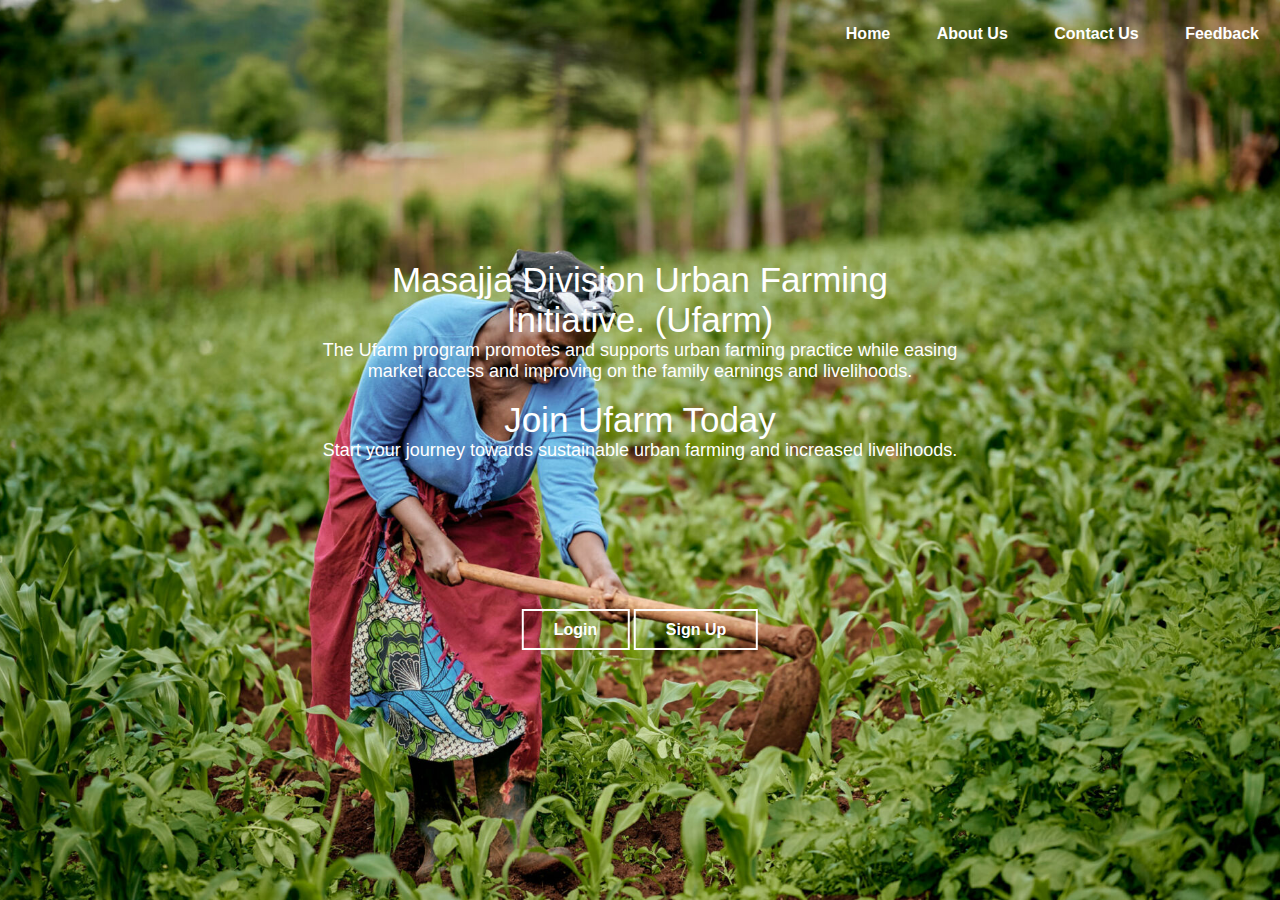
==== commit 85d6a117: "1st commit52" ====
--- a/index.html
+++ b/index.html
@@ -14,7 +14,7 @@
         <li><a href="/products.html"><strong>Feedback</strong></a></li>
     </ul>
     <div class="title">
-        <h1>Masajja Division Urban Farming Initiative</h1>
+        <h1>Masajja Division Urban Farming Initiative. (Ufarm)</h1>
 
         <p>The Ufarm program promotes and supports urban farming practice while easing market access and improving on the family earnings and livelihoods.</p><br>
 
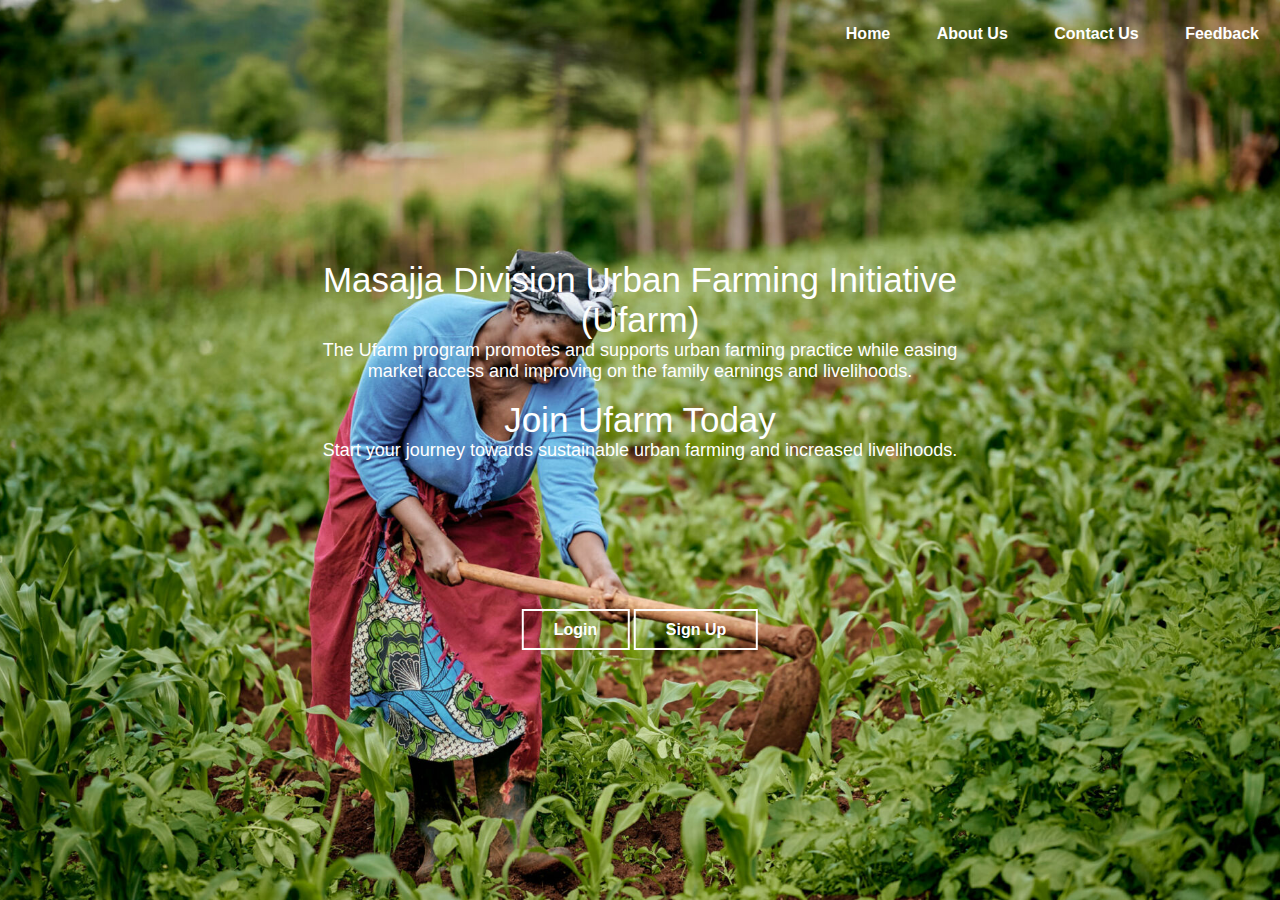
==== commit ba98ba73: "1st committ" ====
--- a/index.html
+++ b/index.html
@@ -14,7 +14,7 @@
         <li><a href="/products.html"><strong>Feedback</strong></a></li>
     </ul>
     <div class="title">
-        <h1>Masajja Division Urban Farming Initiative. (Ufarm)</h1>
+        <h1>Masajja Division Urban Farming Initiative (Ufarm)</h1>
 
         <p>The Ufarm program promotes and supports urban farming practice while easing market access and improving on the family earnings and livelihoods.</p><br>
 
